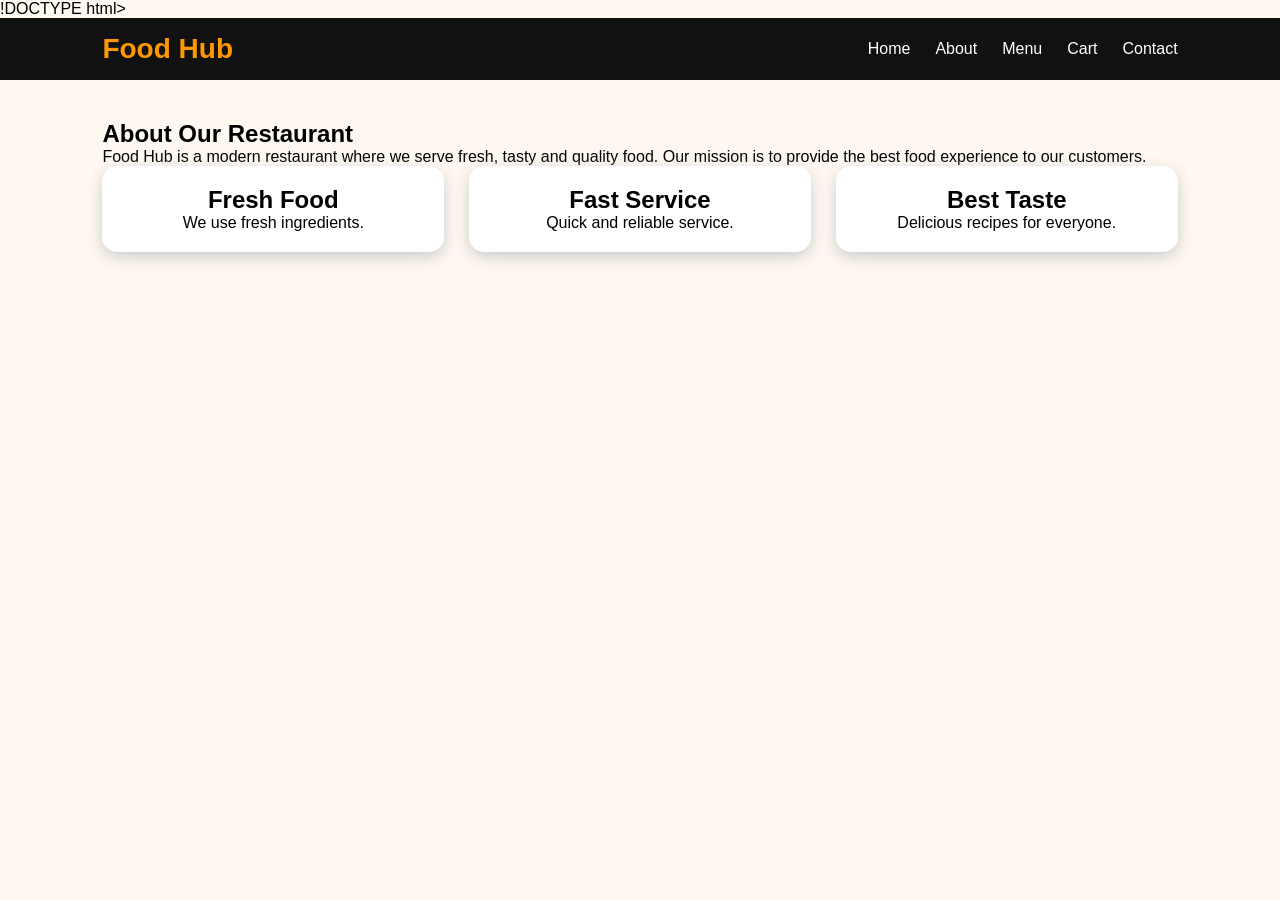
==== about.html @ 6031b502 "Add files via upload" ====
!DOCTYPE html>
<html>

<head>

<title>About Us</title>

<link rel="stylesheet" href="style.css">

</head>


<body>


<header>

<nav class="navbar">

<div class="logo">
Food Hub
</div>


<ul class="nav-links">

<li><a href="index.html">Home</a></li>

<li><a href="about.html">About</a></li>

<li><a href="menu.html">Menu</a></li>

<li><a href="cart.html">Cart</a></li>

<li><a href="contact.html">Contact</a></li>

</ul>


</nav>

</header>



<section class="container">


<h1>About Our Restaurant</h1>


<p>
Food Hub is a modern restaurant where we serve fresh,
tasty and quality food. Our mission is to provide
the best food experience to our customers.
</p>


<div class="cards">


<div class="card">

<h2>Fresh Food</h2>

<p>We use fresh ingredients.</p>

</div>



<div class="card">

<h2>Fast Service</h2>

<p>Quick and reliable service.</p>

</div>



<div class="card">

<h2>Best Taste</h2>

<p>Delicious recipes for everyone.</p>

</div>


</div>


</section>


</body>

</html>
---- style.css ----
*{
    margin:0;
    padding:0;
    box-sizing:border-box;
    font-family:Arial, sans-serif;
}

body{
    background:#fff8f0;
}

/* Navbar */

header{
    background:#111;
    padding:15px 8%;
}

.navbar{
    display:flex;
    justify-content:space-between;
    align-items:center;
}

.logo{
    color:#ff9800;
    font-size:28px;
    font-weight:bold;
}

.nav-links{
    display:flex;
    gap:25px;
    list-style:none;
}

.nav-links a{
    color:white;
    text-decoration:none;
    transition:.3s;
}

.nav-links a:hover{
    color:#ff9800;
}


/* Hero */

.hero{
    height:90vh;
    background:
    linear-gradient(rgba(0,0,0,.5),rgba(0,0,0,.5)),
    url("https://images.unsplash.com/photo-1515003197210-e0cd71810b5f");

    background-size:cover;
    background-position:center;

    display:flex;
    justify-content:center;
    align-items:center;
    text-align:center;
    color:white;
}

.hero h1{
    font-size:50px;
}


.btn{
    display:inline-block;
    margin-top:20px;
    padding:12px 30px;
    background:#ff9800;
    color:white;
    border-radius:25px;
    text-decoration:none;
    transition:.3s;
}

.btn:hover{
    background:#e65100;
    transform:scale(1.05);
}


/* Cards */

.container{
    padding:40px 8%;
}

.cards{
    display:grid;
    grid-template-columns:repeat(auto-fit,minmax(250px,1fr));
    gap:25px;
}


.card{
    background:white;
    padding:20px;
    border-radius:15px;
    box-shadow:0 5px 15px #ccc;
    text-align:center;
    transition:.3s;
}

.card:hover{
    transform:translateY(-10px);
}


.card img{
    width:100%;
    height:200px;
    object-fit:cover;
    border-radius:10px;
}


button{
    background:#ff9800;
    color:white;
    border:none;
    padding:10px 20px;
    border-radius:20px;
    cursor:pointer;
}

button:hover{
    background:#e65100;
}


/* Cart */

.cart-box{
    background:white;
    padding:20px;
    margin:30px auto;
    max-width:600px;
    border-radius:15px;
}


/* Contact */

input,textarea{
    width:100%;
    padding:12px;
    margin:10px 0;
}


/* Mobile */

@media(max-width:768px){

.navbar{
    flex-direction:column;
}

.nav-links{
    flex-direction:column;
    text-align:center;
    margin-top:15px;
}

.hero h1{
    font-size:35px;
}

.btn{
    margin:0;
    padding:0;
    box-sizing:border-box;
    font-family:Arial, sans-serif;
}

body{
    background:#fff8f0;
}

/* Navbar */

header{
    background:#111;
    padding:15px 8%;
}

.navbar{
    display:flex;
    justify-content:space-between;
    align-items:center;
}

.logo{
    color:#ff9800;
    font-size:28px;
    font-weight:bold;
}

.nav-links{
    display:flex;
    gap:25px;
    list-style:none;
}

.nav-links a{
    color:white;
    text-decoration:none;
    transition:.3s;
}

.nav-links a:hover{
    color:#ff9800;
}


/* Hero */

.hero{
    height:90vh;
    background:
    linear-gradient(rgba(0,0,0,.5),rgba(0,0,0,.5)),
    url("https://images.unsplash.com/photo-1515003197210-e0cd71810b5f");

    background-size:cover;
    background-position:center;

    display:flex;
    justify-content:center;
    align-items:center;
    text-align:center;
    color:white;
}

.hero h1{
    font-size:50px;
}


.btn{
    display:inline-block;
    margin-top:20px;
    padding:12px 30px;
    background:#ff9800;
    color:white;
    border-radius:25px;
    text-decoration:none;
    transition:.3s;
}

.btn:hover{
    background:#e65100;
    transform:scale(1.05);
}


/* Cards */

.container{
    padding:40px 8%;
}

.cards{
    display:grid;
    grid-template-columns:repeat(auto-fit,minmax(250px,1fr));
    gap:25px;
}


.card{
    background:white;
    padding:20px;
    border-radius:15px;
    box-shadow:0 5px 15px #ccc;
    text-align:center;
    transition:.3s;
}

.card:hover{
    transform:translateY(-10px);
}


.card img{
    width:100%;
    height:200px;
    object-fit:cover;
    border-radius:10px;
}


button{
    background:#ff9800;
    color:white;
    border:none;
    padding:10px 20px;
    border-radius:20px;
    cursor:pointer;
}

button:hover{
    background:#e65100;
}


/* Cart */

.cart-box{
    background:white;
    padding:20px;
    margin:30px auto;
    max-width:600px;
    border-radius:15px;
}


/* Contact */

input,textarea{
    width:100%;
    padding:12px;
    margin:10px 0;
}


/* Mobile */

@media(max-width:768px){}

.navbar{
    flex-direction:column;
}

.nav-links{
    flex-direction:column;
    text-align:center;
    margin-top:15px;
}

.hero h1{
    font-size:35px;
}

}
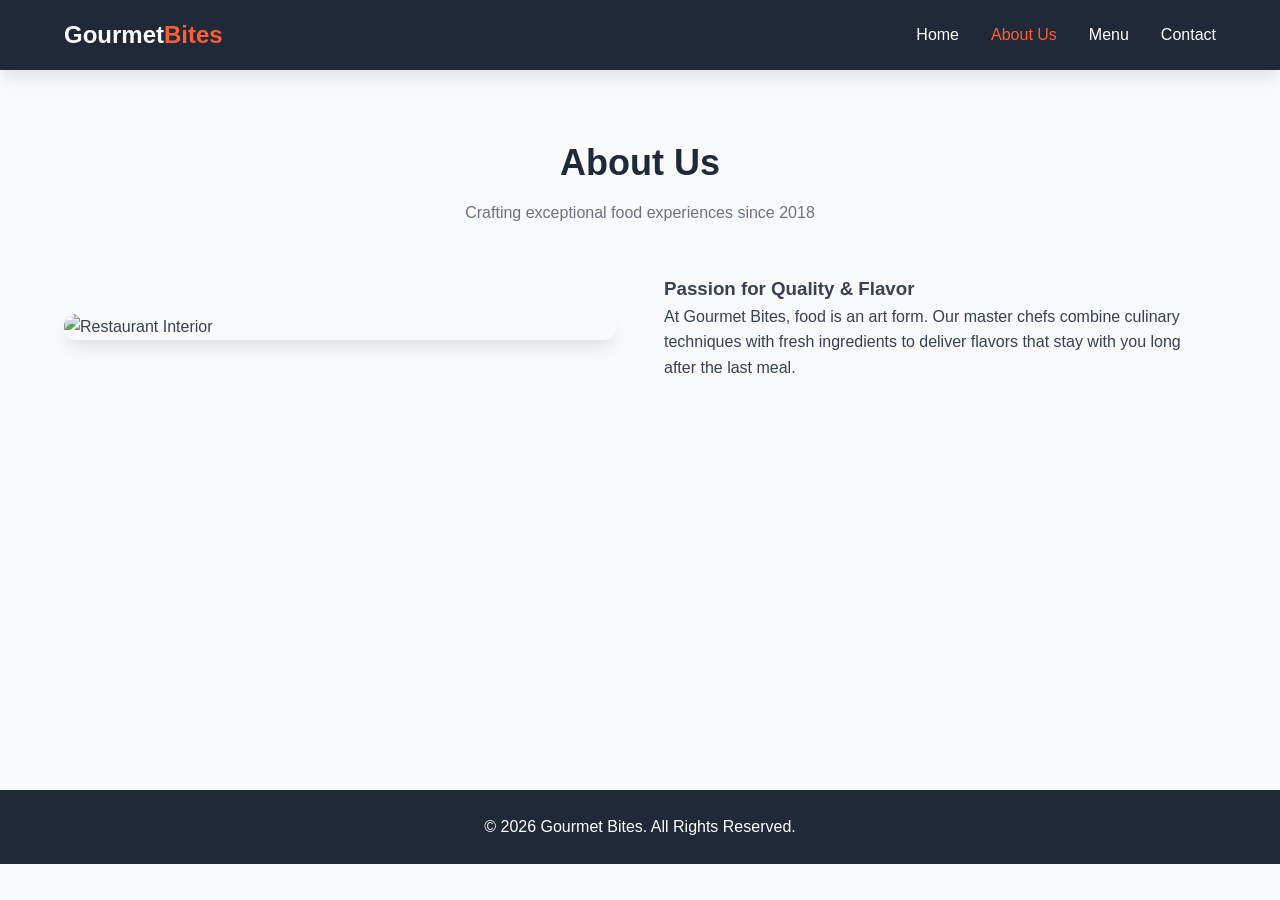
==== commit 45488f0e: "Add files via upload" ====
--- a/about.html
+++ b/about.html
@@ -1,99 +1,44 @@
-!DOCTYPE html>
-<html>
-
+<!DOCTYPE html>
+<html lang="en">
 <head>
-
-<title>About Us</title>
-
-<link rel="stylesheet" href="style.css">
-
+  <meta charset="UTF-8">
+  <meta name="viewport" content="width=device-width, initial-scale=1.0">
+  <title>About Us | Gourmet Bites</title>
+  <link rel="stylesheet" href="style.css">
 </head>
-
-
 <body>
 
+  <nav class="navbar">
+    <div class="nav-container">
+      <a href="index.html" class="logo">Gourmet<span>Bites</span></a>
+      <button class="hamburger" id="hamburger" aria-label="Toggle Navigation">
+        <span></span><span></span><span></span>
+      </button>
+      <ul class="nav-links" id="nav-links">
+        <li><a href="index.html">Home</a></li>
+        <li><a href="about.html" class="active">About Us</a></li>
+        <li><a href="menu.html">Menu</a></li>
+        <li><a href="contact.html">Contact</a></li>
+      </ul>
+    </div>
+  </nav>
 
-<header>
+  <main class="page-container">
+    <h2 class="section-title">About Us</h2>
+    <p class="section-subtitle">Crafting exceptional food experiences since 2018</p>
+    <div class="about-grid">
+      <img src="https://images.unsplash.com/photo-1555396273-367ea4eb4db5?auto=format&fit=crop&w=800&q=80" alt="Restaurant Interior" class="about-img">
+      <div>
+        <h3>Passion for Quality & Flavor</h3>
+        <p>At Gourmet Bites, food is an art form. Our master chefs combine culinary techniques with fresh ingredients to deliver flavors that stay with you long after the last meal.</p>
+      </div>
+    </div>
+  </main>
 
-<nav class="navbar">
+  <footer>
+    <p>&copy; 2026 Gourmet Bites. All Rights Reserved.</p>
+  </footer>
 
-<div class="logo">
-Food Hub
-</div>
-
-
-<ul class="nav-links">
-
-<li><a href="index.html">Home</a></li>
-
-<li><a href="about.html">About</a></li>
-
-<li><a href="menu.html">Menu</a></li>
-
-<li><a href="cart.html">Cart</a></li>
-
-<li><a href="contact.html">Contact</a></li>
-
-</ul>
-
-
-</nav>
-
-</header>
-
-
-
-<section class="container">
-
-
-<h1>About Our Restaurant</h1>
-
-
-<p>
-Food Hub is a modern restaurant where we serve fresh,
-tasty and quality food. Our mission is to provide
-the best food experience to our customers.
-</p>
-
-
-<div class="cards">
-
-
-<div class="card">
-
-<h2>Fresh Food</h2>
-
-<p>We use fresh ingredients.</p>
-
-</div>
-
-
-
-<div class="card">
-
-<h2>Fast Service</h2>
-
-<p>Quick and reliable service.</p>
-
-</div>
-
-
-
-<div class="card">
-
-<h2>Best Taste</h2>
-
-<p>Delicious recipes for everyone.</p>
-
-</div>
-
-
-</div>
-
-
-</section>
-
-
+  <script src="script.js"></script>
 </body>
-
 </html>
--- a/style.css
+++ b/style.css
@@ -1,349 +1,287 @@
-*{
-    margin:0;
-    padding:0;
-    box-sizing:border-box;
-    font-family:Arial, sans-serif;
-}
-
-body{
-    background:#fff8f0;
-}
-
-/* Navbar */
-
-header{
-    background:#111;
-    padding:15px 8%;
-}
-
-.navbar{
-    display:flex;
-    justify-content:space-between;
-    align-items:center;
-}
-
-.logo{
-    color:#ff9800;
-    font-size:28px;
-    font-weight:bold;
-}
-
-.nav-links{
-    display:flex;
-    gap:25px;
-    list-style:none;
-}
-
-.nav-links a{
-    color:white;
-    text-decoration:none;
-    transition:.3s;
-}
-
-.nav-links a:hover{
-    color:#ff9800;
-}
-
-
-/* Hero */
-
-.hero{
-    height:90vh;
-    background:
-    linear-gradient(rgba(0,0,0,.5),rgba(0,0,0,.5)),
-    url("https://images.unsplash.com/photo-1515003197210-e0cd71810b5f");
-
-    background-size:cover;
-    background-position:center;
-
-    display:flex;
-    justify-content:center;
-    align-items:center;
-    text-align:center;
-    color:white;
-}
-
-.hero h1{
-    font-size:50px;
-}
-
-
-.btn{
-    display:inline-block;
-    margin-top:20px;
-    padding:12px 30px;
-    background:#ff9800;
-    color:white;
-    border-radius:25px;
-    text-decoration:none;
-    transition:.3s;
-}
-
-.btn:hover{
-    background:#e65100;
-    transform:scale(1.05);
-}
-
-
-/* Cards */
-
-.container{
-    padding:40px 8%;
-}
-
-.cards{
-    display:grid;
-    grid-template-columns:repeat(auto-fit,minmax(250px,1fr));
-    gap:25px;
-}
-
-
-.card{
-    background:white;
-    padding:20px;
-    border-radius:15px;
-    box-shadow:0 5px 15px #ccc;
-    text-align:center;
-    transition:.3s;
-}
-
-.card:hover{
-    transform:translateY(-10px);
-}
-
-
-.card img{
-    width:100%;
-    height:200px;
-    object-fit:cover;
-    border-radius:10px;
-}
-
-
-button{
-    background:#ff9800;
-    color:white;
-    border:none;
-    padding:10px 20px;
-    border-radius:20px;
-    cursor:pointer;
-}
-
-button:hover{
-    background:#e65100;
-}
-
-
-/* Cart */
-
-.cart-box{
-    background:white;
-    padding:20px;
-    margin:30px auto;
-    max-width:600px;
-    border-radius:15px;
-}
-
-
-/* Contact */
-
-input,textarea{
-    width:100%;
-    padding:12px;
-    margin:10px 0;
-}
-
-
-/* Mobile */
-
-@media(max-width:768px){
-
-.navbar{
-    flex-direction:column;
-}
-
-.nav-links{
-    flex-direction:column;
-    text-align:center;
-    margin-top:15px;
-}
-
-.hero h1{
-    font-size:35px;
-}
-
-.btn{
-    margin:0;
-    padding:0;
-    box-sizing:border-box;
-    font-family:Arial, sans-serif;
-}
-
-body{
-    background:#fff8f0;
-}
-
-/* Navbar */
-
-header{
-    background:#111;
-    padding:15px 8%;
-}
-
-.navbar{
-    display:flex;
-    justify-content:space-between;
-    align-items:center;
-}
-
-.logo{
-    color:#ff9800;
-    font-size:28px;
-    font-weight:bold;
-}
-
-.nav-links{
-    display:flex;
-    gap:25px;
-    list-style:none;
-}
-
-.nav-links a{
-    color:white;
-    text-decoration:none;
-    transition:.3s;
-}
-
-.nav-links a:hover{
-    color:#ff9800;
-}
-
-
-/* Hero */
-
-.hero{
-    height:90vh;
-    background:
-    linear-gradient(rgba(0,0,0,.5),rgba(0,0,0,.5)),
-    url("https://images.unsplash.com/photo-1515003197210-e0cd71810b5f");
-
-    background-size:cover;
-    background-position:center;
-
-    display:flex;
-    justify-content:center;
-    align-items:center;
-    text-align:center;
-    color:white;
-}
-
-.hero h1{
-    font-size:50px;
-}
-
-
-.btn{
-    display:inline-block;
-    margin-top:20px;
-    padding:12px 30px;
-    background:#ff9800;
-    color:white;
-    border-radius:25px;
-    text-decoration:none;
-    transition:.3s;
-}
-
-.btn:hover{
-    background:#e65100;
-    transform:scale(1.05);
-}
-
-
-/* Cards */
-
-.container{
-    padding:40px 8%;
-}
-
-.cards{
-    display:grid;
-    grid-template-columns:repeat(auto-fit,minmax(250px,1fr));
-    gap:25px;
-}
-
-
-.card{
-    background:white;
-    padding:20px;
-    border-radius:15px;
-    box-shadow:0 5px 15px #ccc;
-    text-align:center;
-    transition:.3s;
-}
-
-.card:hover{
-    transform:translateY(-10px);
-}
-
-
-.card img{
-    width:100%;
-    height:200px;
-    object-fit:cover;
-    border-radius:10px;
-}
-
-
-button{
-    background:#ff9800;
-    color:white;
-    border:none;
-    padding:10px 20px;
-    border-radius:20px;
-    cursor:pointer;
-}
-
-button:hover{
-    background:#e65100;
-}
-
-
-/* Cart */
-
-.cart-box{
-    background:white;
-    padding:20px;
-    margin:30px auto;
-    max-width:600px;
-    border-radius:15px;
-}
-
-
-/* Contact */
-
-input,textarea{
-    width:100%;
-    padding:12px;
-    margin:10px 0;
-}
-
-
-/* Mobile */
-
-@media(max-width:768px){}
-
-.navbar{
-    flex-direction:column;
-}
-
-.nav-links{
-    flex-direction:column;
-    text-align:center;
-    margin-top:15px;
-}
-
-.hero h1{
-    font-size:35px;
-}
-
+/* CSS Variables & Reset */
+:root {
+  --primary: #ff5e36;
+  --primary-dark: #e04822;
+  --secondary: #1f2937;
+  --bg-light: #f9fafb;
+  --white: #ffffff;
+  --text-main: #374151;
+  --text-muted: #6b7280;
+  --shadow: 0 10px 15px -3px rgba(0, 0, 0, 0.1);
+  --transition: all 0.3s ease;
+}
+
+* {
+  box-sizing: border-box;
+  margin: 0;
+  padding: 0;
+}
+
+body {
+  font-family: 'Segoe UI', Tahoma, Geneva, Verdana, sans-serif;
+  color: var(--text-main);
+  background-color: var(--bg-light);
+  line-height: 1.6;
+}
+
+a {
+  text-decoration: none;
+  color: inherit;
+}
+
+button {
+  cursor: pointer;
+  font-family: inherit;
+  border: none;
+}
+
+/* Navigation Bar */
+.navbar {
+  position: sticky;
+  top: 0;
+  width: 100%;
+  background-color: var(--secondary);
+  color: var(--white);
+  z-index: 1000;
+  box-shadow: var(--shadow);
+}
+
+.nav-container {
+  max-width: 1200px;
+  margin: 0 auto;
+  display: flex;
+  justify-content: space-between;
+  align-items: center;
+  padding: 1rem 1.5rem;
+}
+
+.logo {
+  font-size: 1.5rem;
+  font-weight: 700;
+  color: var(--white);
+}
+
+.logo span {
+  color: var(--primary);
+}
+
+.nav-links {
+  display: flex;
+  gap: 2rem;
+  list-style: none;
+}
+
+.nav-links a {
+  font-weight: 500;
+  transition: var(--transition);
+}
+
+.nav-links a:hover,
+.nav-links a.active {
+  color: var(--primary);
+}
+
+/* Hamburger Menu */
+.hamburger {
+  display: none;
+  flex-direction: column;
+  gap: 5px;
+  background: transparent;
+  padding: 5px;
+}
+
+.hamburger span {
+  width: 25px;
+  height: 3px;
+  background-color: var(--white);
+  border-radius: 2px;
+}
+
+/* Global Section Styling */
+.page-container {
+  max-width: 1200px;
+  margin: 0 auto;
+  padding: 4rem 1.5rem;
+  min-height: 80vh;
+}
+
+.section-title {
+  text-align: center;
+  font-size: 2.25rem;
+  color: var(--secondary);
+  margin-bottom: 0.5rem;
+}
+
+.section-subtitle {
+  text-align: center;
+  color: var(--text-muted);
+  margin-bottom: 3rem;
+}
+
+.btn-primary {
+  background-color: var(--primary);
+  color: var(--white);
+  padding: 0.8rem 2rem;
+  font-size: 1rem;
+  font-weight: 600;
+  border-radius: 30px;
+  transition: var(--transition);
+  display: inline-block;
+  box-shadow: var(--shadow);
+}
+
+.btn-primary:hover {
+  background-color: var(--primary-dark);
+  transform: translateY(-2px);
+}
+
+/* Hero Section (Home) */
+.hero {
+  min-height: 80vh;
+  background: linear-gradient(rgba(0, 0, 0, 0.65), rgba(0, 0, 0, 0.65)), 
+              url('https://images.unsplash.com/photo-1504674900247-0877df9cc836?auto=format&fit=crop&w=1600&q=80') center/cover no-repeat;
+  display: flex;
+  align-items: center;
+  justify-content: center;
+  text-align: center;
+  color: var(--white);
+  padding: 2rem;
+}
+
+.hero h1 {
+  font-size: 3rem;
+  margin-bottom: 1rem;
+}
+
+/* About Grid */
+.about-grid {
+  display: grid;
+  grid-template-columns: 1fr 1fr;
+  gap: 3rem;
+  align-items: center;
+}
+
+.about-img {
+  width: 100%;
+  border-radius: 12px;
+  box-shadow: var(--shadow);
+}
+
+/* Menu Cards */
+.menu-cards {
+  display: grid;
+  grid-template-columns: repeat(auto-fit, minmax(280px, 1fr));
+  gap: 2rem;
+}
+
+.card {
+  background: var(--white);
+  border-radius: 12px;
+  overflow: hidden;
+  box-shadow: var(--shadow);
+  transition: var(--transition);
+}
+
+.card:hover {
+  transform: translateY(-5px);
+}
+
+.card-img {
+  width: 100%;
+  height: 200px;
+  object-fit: cover;
+}
+
+.card-body {
+  padding: 1.5rem;
+}
+
+.card-title {
+  font-size: 1.25rem;
+  color: var(--secondary);
+  display: flex;
+  justify-content: space-between;
+  margin-bottom: 0.5rem;
+}
+
+.price {
+  color: var(--primary);
+  font-weight: 700;
+}
+
+.btn-card {
+  background-color: var(--secondary);
+  color: var(--white);
+  padding: 0.6rem 1rem;
+  border-radius: 6px;
+  width: 100%;
+  margin-top: 1rem;
+  transition: var(--transition);
+}
+
+.btn-card:hover {
+  background-color: var(--primary);
+}
+
+/* Contact Form */
+.contact-container {
+  background: var(--white);
+  border-radius: 12px;
+  box-shadow: var(--shadow);
+  padding: 2.5rem;
+  max-width: 600px;
+  margin: 0 auto;
+}
+
+.form-group {
+  margin-bottom: 1.25rem;
+}
+
+.form-group label {
+  display: block;
+  margin-bottom: 0.5rem;
+  font-weight: 500;
+}
+
+.form-group input,
+.form-group textarea {
+  width: 100%;
+  padding: 0.75rem;
+  border: 1px solid #d1d5db;
+  border-radius: 6px;
+}
+
+/* Footer */
+footer {
+  background-color: var(--secondary);
+  color: var(--white);
+  text-align: center;
+  padding: 1.5rem;
+}
+
+/* Responsive Styles */
+@media (max-width: 768px) {
+  .hamburger {
+    display: flex;
+  }
+
+  .nav-links {
+    position: absolute;
+    top: 100%;
+    left: 0;
+    width: 100%;
+    background-color: var(--secondary);
+    flex-direction: column;
+    align-items: center;
+    padding: 1.5rem 0;
+    display: none;
+  }
+
+  .nav-links.active {
+    display: flex;
+  }
+
+  .about-grid {
+    grid-template-columns: 1fr;
+  }
 }
